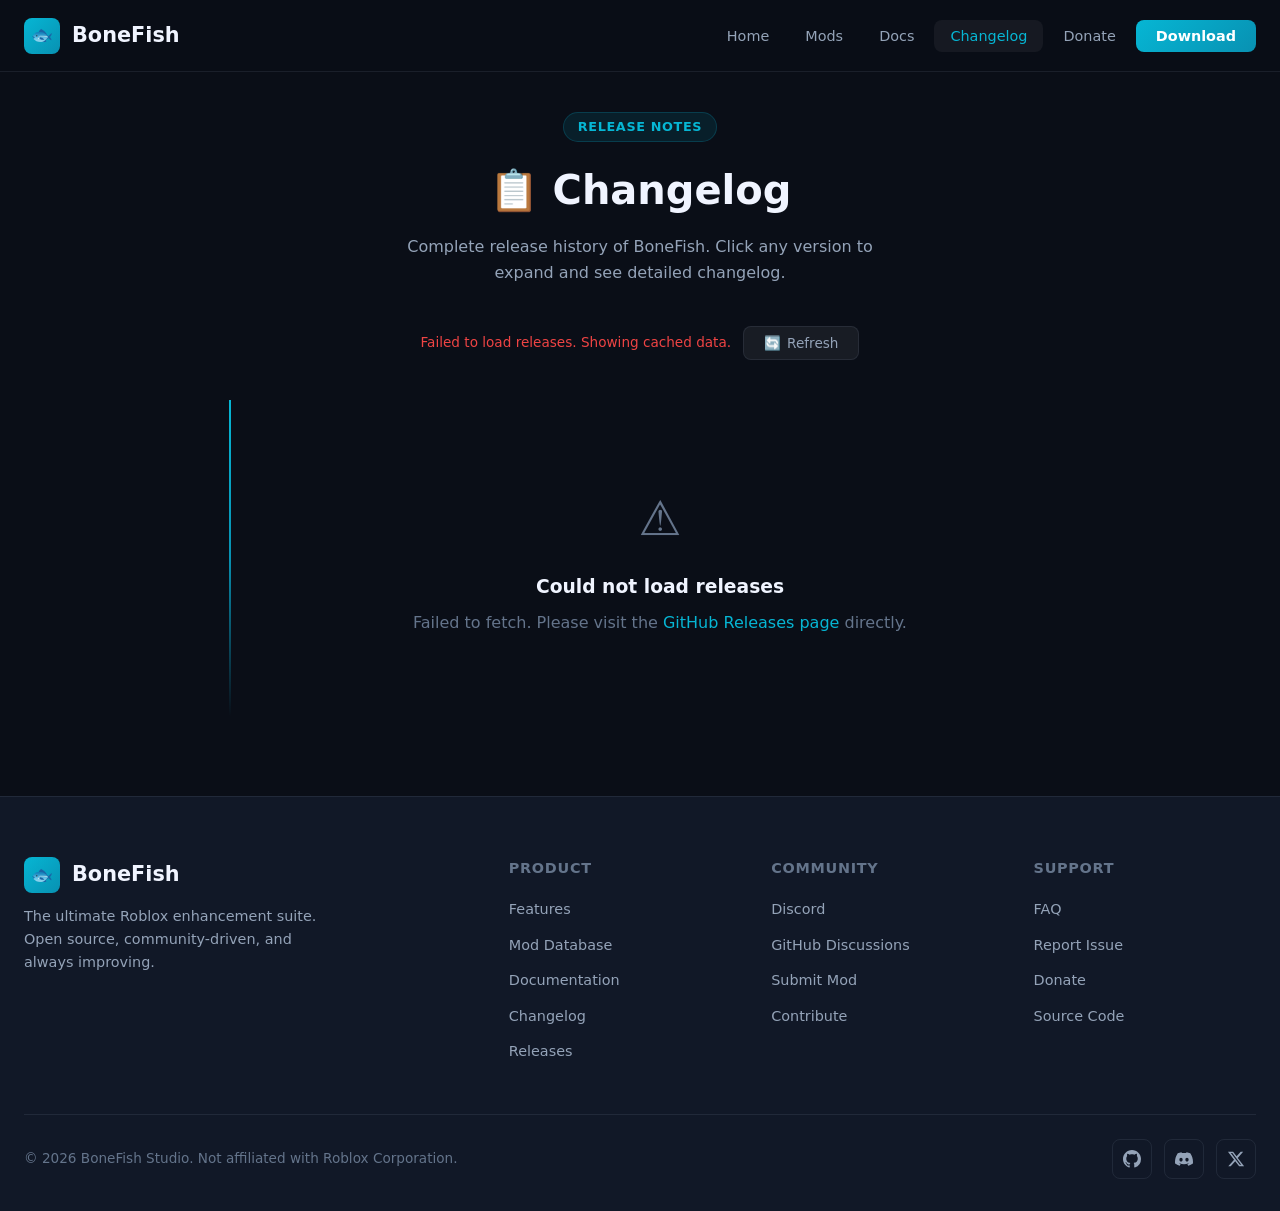
==== changelog.html @ ec47fae4 "Add changelog.html with live GitHub releases, update nav and sitemap" ====
<!DOCTYPE html>
<html lang="en">
<head>
  <meta charset="UTF-8">
  <meta name="viewport" content="width=device-width, initial-scale=1.0">

  <!-- Primary Meta Tags -->
  <title>Changelog — BoneFish Release Notes & Version History</title>
  <meta name="description" content="Full release history of BoneFish Roblox enhancement suite. View changelogs, download latest version, and see what's new in each update.">
  <link rel="canonical" href="https://bonefishstudioo.vercel.app/changelog.html">

  <!-- Open Graph / Facebook -->
  <meta property="og:type" content="website">
  <meta property="og:url" content="https://bonefishstudioo.vercel.app/changelog.html">
  <meta property="og:title" content="Changelog — BoneFish Release Notes & Version History">
  <meta property="og:description" content="Full release history of BoneFish Roblox enhancement suite. View changelogs, download latest version, and see what's new in each update.">
  <meta property="og:image" content="https://bonefishstudioo.vercel.app/assets/og-image.png">

  <!-- Twitter -->
  <meta name="twitter:card" content="summary_large_image">
  <meta name="twitter:title" content="Changelog — BoneFish Release Notes & Version History">
  <meta name="twitter:description" content="Full release history of BoneFish Roblox enhancement suite. View changelogs, download latest version, and see what's new in each update.">
  <meta name="twitter:image" content="https://bonefishstudioo.vercel.app/assets/og-image.png">

  <!-- JSON-LD Structured Data -->
  <script type="application/ld+json">
  {
    "@context": "https://schema.org",
    "@type": "WebPage",
    "name": "BoneFish Changelog & Release Notes",
    "description": "Full release history of BoneFish Roblox enhancement suite.",
    "url": "https://bonefishstudioo.vercel.app/changelog.html",
    "isPartOf": {
      "@type": "SoftwareApplication",
      "name": "BoneFish"
    }
  }
  </script>

  <link rel="stylesheet" href="css/style.css">
  <link rel="icon" href="data:image/svg+xml,<svg xmlns='http://www.w3.org/2000/svg' viewBox='0 0 32 32'><text y='26' font-size='26'>🐟</text></svg>">
  <style>
    /* Changelog page specific styles */
    .changelog-page {
      max-width: 900px;
      margin: 0 auto;
      padding: calc(var(--nav-height) + 40px) 24px 80px;
    }

    .changelog-page .page-header {
      padding: 0 0 40px;
      text-align: center;
    }

    .changelog-page .page-header h1 {
      font-size: 2.5rem;
      font-weight: 700;
      margin-bottom: 12px;
    }

    .changelog-page .page-header p {
      color: var(--text-secondary);
      max-width: 500px;
      margin: 0 auto;
    }

    /* GitHub fetch bar */
    .changelog-toolbar {
      display: flex;
      justify-content: center;
      align-items: center;
      gap: 12px;
      margin-bottom: 40px;
      flex-wrap: wrap;
    }

    .changelog-status {
      font-size: 0.85rem;
      color: var(--text-muted);
    }

    .changelog-status.loading {
      color: var(--accent);
    }

    .changelog-status.error {
      color: var(--danger);
    }

    .btn-refresh {
      padding: 8px 20px;
      background: rgba(255,255,255,0.06);
      border: 1px solid var(--border);
      border-radius: var(--radius-sm);
      color: var(--text-secondary);
      font-size: 0.85rem;
      cursor: pointer;
      transition: all 0.2s;
      display: inline-flex;
      align-items: center;
      gap: 6px;
    }

    .btn-refresh:hover {
      border-color: var(--accent);
      color: var(--text-primary);
      background: rgba(6, 182, 212, 0.06);
    }

    .btn-refresh:disabled {
      opacity: 0.5;
      cursor: not-allowed;
    }

    .btn-refresh.spinning .refresh-icon {
      animation: spin 1s linear infinite;
    }

    @keyframes spin { to { transform: rotate(360deg); } }

    /* Timeline */
    .timeline {
      position: relative;
      padding-left: 40px;
    }

    .timeline::before {
      content: '';
      position: absolute;
      left: 15px;
      top: 0;
      bottom: 0;
      width: 2px;
      background: linear-gradient(to bottom, var(--accent), var(--accent-dark), transparent);
    }

    .timeline-item {
      position: relative;
      margin-bottom: 32px;
      opacity: 0;
      transform: translateY(20px);
      animation: fadeInUp 0.5s ease forwards;
    }

    .timeline-item:nth-child(1) { animation-delay: 0.05s; }
    .timeline-item:nth-child(2) { animation-delay: 0.1s; }
    .timeline-item:nth-child(3) { animation-delay: 0.15s; }
    .timeline-item:nth-child(4) { animation-delay: 0.2s; }
    .timeline-item:nth-child(5) { animation-delay: 0.25s; }
    .timeline-item:nth-child(6) { animation-delay: 0.3s; }
    .timeline-item:nth-child(7) { animation-delay: 0.35s; }
    .timeline-item:nth-child(8) { animation-delay: 0.4s; }
    .timeline-item:nth-child(9) { animation-delay: 0.45s; }
    .timeline-item:nth-child(10) { animation-delay: 0.5s; }

    @keyframes fadeInUp {
      to { opacity: 1; transform: translateY(0); }
    }

    .timeline-dot {
      position: absolute;
      left: -33px;
      top: 24px;
      width: 16px;
      height: 16px;
      background: var(--bg-card);
      border: 3px solid var(--accent);
      border-radius: 50%;
      z-index: 1;
    }

    .timeline-dot.prerelease {
      border-color: var(--warning);
    }

    .timeline-card {
      background: var(--bg-card);
      border: 1px solid var(--border);
      border-radius: var(--radius);
      overflow: hidden;
      transition: border-color 0.3s;
    }

    .timeline-card:hover {
      border-color: rgba(6, 182, 212, 0.3);
    }

    .timeline-card-header {
      padding: 20px 24px 16px;
      display: flex;
      justify-content: space-between;
      align-items: flex-start;
      gap: 16px;
      cursor: pointer;
      user-select: none;
    }

    .timeline-card-header:active {
      opacity: 0.8;
    }

    .timeline-version {
      display: flex;
      align-items: center;
      gap: 10px;
    }

    .timeline-version h3 {
      font-size: 1.15rem;
      font-weight: 700;
    }

    .timeline-version .version-tag {
      font-size: 0.75rem;
      padding: 2px 10px;
      border-radius: 100px;
      font-weight: 600;
    }

    .version-tag.latest {
      background: rgba(6, 182, 212, 0.12);
      color: var(--accent);
      border: 1px solid rgba(6, 182, 212, 0.25);
    }

    .version-tag.prerelease {
      background: rgba(245, 158, 11, 0.12);
      color: var(--warning);
      border: 1px solid rgba(245, 158, 11, 0.25);
    }

    .timeline-meta {
      text-align: right;
      flex-shrink: 0;
    }

    .timeline-date {
      font-size: 0.85rem;
      color: var(--text-muted);
    }

    .timeline-chevron {
      color: var(--text-muted);
      font-size: 0.85rem;
      transition: transform 0.3s;
      margin-top: 2px;
    }

    .timeline-card.open .timeline-chevron {
      transform: rotate(180deg);
    }

    .timeline-card-body {
      max-height: 0;
      overflow: hidden;
      transition: max-height 0.4s ease, padding 0.3s ease;
    }

    .timeline-card.open .timeline-card-body {
      max-height: 5000px;
    }

    .timeline-card-body-inner {
      padding: 0 24px 20px;
      border-top: 1px solid var(--border);
    }

    .timeline-card-body-inner .release-body {
      padding-top: 16px;
      font-size: 0.9rem;
      color: var(--text-secondary);
      line-height: 1.7;
    }

    .timeline-card-body-inner .release-body h2,
    .timeline-card-body-inner .release-body h3 {
      color: var(--text-primary);
      margin: 20px 0 10px;
    }

    .timeline-card-body-inner .release-body h2 {
      font-size: 1.1rem;
      font-weight: 700;
    }

    .timeline-card-body-inner .release-body h3 {
      font-size: 1rem;
      font-weight: 600;
    }

    .timeline-card-body-inner .release-body ul,
    .timeline-card-body-inner .release-body ol {
      padding-left: 20px;
      margin-bottom: 12px;
    }

    .timeline-card-body-inner .release-body li {
      margin-bottom: 4px;
    }

    .timeline-card-body-inner .release-body code {
      font-family: var(--font-mono);
      background: rgba(255,255,255,0.06);
      padding: 1px 6px;
      border-radius: 4px;
      font-size: 0.85em;
      color: var(--accent-light);
    }

    .timeline-card-body-inner .release-body pre {
      background: var(--bg-secondary);
      border: 1px solid var(--border);
      border-radius: var(--radius-sm);
      padding: 16px;
      overflow-x: auto;
      margin: 12px 0;
      font-size: 0.8rem;
    }

    .timeline-card-body-inner .release-body pre code {
      background: none;
      padding: 0;
      color: var(--text-primary);
    }

    .timeline-card-body-inner .release-body table {
      width: 100%;
      border-collapse: collapse;
      margin: 12px 0;
      font-size: 0.85rem;
    }

    .timeline-card-body-inner .release-body table th,
    .timeline-card-body-inner .release-body table td {
      padding: 8px 12px;
      border: 1px solid var(--border);
      text-align: left;
    }

    .timeline-card-body-inner .release-body table th {
      background: var(--bg-secondary);
      color: var(--text-primary);
      font-weight: 600;
    }

    .timeline-card-body-inner .release-body table td {
      color: var(--text-secondary);
    }

    .timeline-card-body-inner .release-body a {
      color: var(--accent);
    }

    .timeline-card-body-inner .release-body strong {
      color: var(--text-primary);
    }

    .timeline-card-body-inner .release-body hr {
      border: none;
      border-top: 1px solid var(--border);
      margin: 20px 0;
    }

    .timeline-card-body-inner .release-body blockquote {
      border-left: 3px solid var(--accent);
      padding: 8px 16px;
      margin: 12px 0;
      background: rgba(6, 182, 212, 0.04);
      border-radius: 0 var(--radius-sm) var(--radius-sm) 0;
    }

    .release-download-btn {
      display: inline-flex;
      align-items: center;
      gap: 6px;
      padding: 8px 18px;
      background: linear-gradient(135deg, var(--accent), var(--accent-dark));
      color: #fff;
      border-radius: var(--radius-sm);
      font-size: 0.85rem;
      font-weight: 600;
      text-decoration: none;
      transition: all 0.2s;
      margin-top: 12px;
    }

    .release-download-btn:hover {
      transform: translateY(-1px);
      box-shadow: var(--shadow-glow);
    }

    .release-empty-state {
      text-align: center;
      padding: 80px 24px;
      color: var(--text-muted);
    }

    .release-empty-state .empty-icon {
      font-size: 3rem;
      margin-bottom: 16px;
    }

    .release-empty-state h3 {
      margin-bottom: 8px;
      color: var(--text-primary);
    }

    /* Loading skeleton */
    .skeleton {
      background: linear-gradient(90deg, var(--bg-card) 25%, var(--bg-card-hover) 50%, var(--bg-card) 75%);
      background-size: 200% 100%;
      animation: shimmer 1.5s infinite;
      border-radius: var(--radius-sm);
    }

    @keyframes shimmer {
      0% { background-position: 200% 0; }
      100% { background-position: -200% 0; }
    }

    .skeleton-card {
      height: 80px;
      margin-bottom: 20px;
      border-radius: var(--radius);
    }

    /* Responsive */
    @media (max-width: 768px) {
      .changelog-page {
        padding: calc(var(--nav-height) + 20px) 16px 60px;
      }

      .timeline {
        padding-left: 32px;
      }

      .timeline::before {
        left: 11px;
      }

      .timeline-dot {
        left: -27px;
        width: 14px;
        height: 14px;
      }

      .timeline-card-header {
        padding: 16px;
        flex-wrap: wrap;
      }

      .timeline-version h3 {
        font-size: 1rem;
      }

      .timeline-card-body-inner {
        padding: 0 16px 16px;
      }

      .changelog-page .page-header h1 {
        font-size: 1.8rem;
      }
    }
  </style>
</head>
<body>
  <!-- Navigation -->
  <nav class="nav" id="nav">
    <div class="nav-inner">
      <a href="index.html" class="nav-logo">
        <div class="nav-logo-img">🐟</div>
        BoneFish
      </a>
      <ul class="nav-links">
        <li><a href="index.html">Home</a></li>
        <li><a href="mods.html">Mods</a></li>
        <li><a href="docs.html">Docs</a></li>
        <li><a href="changelog.html" class="active">Changelog</a></li>
        <li><a href="donate.html">Donate</a></li>
        <li><a href="https://github.com/BoneFishStudio/BoneFish/releases" class="nav-cta" target="_blank" rel="noopener">Download</a></li>
      </ul>
      <button class="nav-mobile-btn" id="mobileMenuBtn" aria-label="Menu">
        <svg width="24" height="24" viewBox="0 0 24 24" fill="none" stroke="currentColor" stroke-width="2">
          <path d="M3 12h18M3 6h18M3 18h18"/>
        </svg>
      </button>
    </div>
  </nav>

  <div class="mobile-nav" id="mobileNav">
    <a href="index.html">🏠 Home</a>
    <a href="mods.html">📦 Mods</a>
    <a href="docs.html">📖 Docs</a>
    <a href="changelog.html" class="active">📋 Changelog</a>
    <a href="donate.html">❤️ Donate</a>
    <a href="https://github.com/BoneFishStudio/BoneFish/releases" target="_blank" rel="noopener">⬇️ Download</a>
  </div>

  <!-- Page Content -->
  <div class="changelog-page">
    <div class="page-header">
      <div class="section-tag">Release Notes</div>
      <h1>📋 Changelog</h1>
      <p>Complete release history of BoneFish. Click any version to expand and see detailed changelog.</p>
    </div>

    <div class="changelog-toolbar">
      <span class="changelog-status" id="changelogStatus">Loaded from GitHub</span>
      <button class="btn-refresh" id="refreshBtn" onclick="fetchReleases(true)">
        <span class="refresh-icon">🔄</span> Refresh
      </button>
    </div>

    <div class="timeline" id="timeline">
      <div class="release-empty-state" id="loadingState">
        <div class="skeleton skeleton-card"></div>
        <div class="skeleton skeleton-card"></div>
        <div class="skeleton skeleton-card"></div>
      </div>
    </div>
  </div>

  <!-- Footer -->
  <footer class="footer">
    <div class="footer-inner">
      <div class="footer-grid">
        <div class="footer-brand">
          <a href="index.html" class="nav-logo">
            <div class="nav-logo-img">🐟</div>
            BoneFish
          </a>
          <p>The ultimate Roblox enhancement suite. Open source, community-driven, and always improving.</p>
        </div>
        <div class="footer-col">
          <h4>Product</h4>
          <ul>
            <li><a href="index.html#features">Features</a></li>
            <li><a href="mods.html">Mod Database</a></li>
            <li><a href="docs.html">Documentation</a></li>
            <li><a href="changelog.html">Changelog</a></li>
            <li><a href="https://github.com/BoneFishStudio/BoneFish/releases">Releases</a></li>
          </ul>
        </div>
        <div class="footer-col">
          <h4>Community</h4>
          <ul>
            <li><a href="https://discord.gg/bonefish" target="_blank" rel="noopener">Discord</a></li>
            <li><a href="https://github.com/BoneFishStudio/BoneFish/discussions" target="_blank" rel="noopener">GitHub Discussions</a></li>
            <li><a href="mods.html">Submit Mod</a></li>
            <li><a href="https://github.com/BoneFishStudio/BoneFish/blob/main/CONTRIBUTING.md" target="_blank" rel="noopener">Contribute</a></li>
          </ul>
        </div>
        <div class="footer-col">
          <h4>Support</h4>
          <ul>
            <li><a href="docs.html">FAQ</a></li>
            <li><a href="https://github.com/BoneFishStudio/BoneFish/issues" target="_blank" rel="noopener">Report Issue</a></li>
            <li><a href="donate.html">Donate</a></li>
            <li><a href="https://github.com/BoneFishStudio/BoneFish" target="_blank" rel="noopener">Source Code</a></li>
          </ul>
        </div>
      </div>
      <div class="footer-bottom">
        <span>&copy; 2026 BoneFish Studio. Not affiliated with Roblox Corporation.</span>
        <div class="footer-socials">
          <a href="https://github.com/BoneFishStudio" target="_blank" rel="noopener" title="GitHub">
            <svg width="18" height="18" viewBox="0 0 24 24" fill="currentColor"><path d="M12 0C5.37 0 0 5.37 0 12c0 5.31 3.435 9.795 8.205 11.385.6.105.825-.255.825-.57 0-.285-.015-1.23-.015-2.235-3.015.555-3.795-.735-4.035-1.41-.135-.345-.72-1.41-1.23-1.695-.42-.225-1.02-.78-.015-.795.945-.015 1.62.87 1.845 1.23 1.08 1.815 2.805 1.305 3.495.99.105-.78.42-1.305.765-1.605-2.67-.3-5.46-1.335-5.46-5.925 0-1.305.465-2.385 1.23-3.225-.12-.3-.54-1.53.12-3.18 0 0 1.005-.315 3.3 1.23.96-.27 1.98-.405 3-.405s2.04.135 3 .405c2.295-1.56 3.3-1.23 3.3-1.23.66 1.65.24 2.88.12 3.18.765.84 1.23 1.905 1.23 3.225 0 4.605-2.805 5.625-5.475 5.925.435.375.81 1.095.81 2.22 0 1.605-.015 2.895-.015 3.3 0 .315.225.69.825.57A12.02 12.02 0 0024 12c0-6.63-5.37-12-12-12z"/></svg>
          </a>
          <a href="https://discord.gg/bonefish" target="_blank" rel="noopener" title="Discord">
            <svg width="18" height="18" viewBox="0 0 24 24" fill="currentColor"><path d="M20.317 4.37a19.791 19.791 0 00-4.885-1.515.074.074 0 00-.079.037c-.21.375-.444.864-.608 1.25a18.27 18.27 0 00-5.487 0 12.64 12.64 0 00-.617-1.25.077.077 0 00-.079-.037A19.736 19.736 0 003.677 4.37a.07.07 0 00-.032.027C.533 9.046-.32 13.58.099 18.057a.082.082 0 00.031.057 19.9 19.9 0 005.993 3.03.078.078 0 00.084-.028 14.09 14.09 0 001.226-1.994.076.076 0 00-.041-.106 13.107 13.107 0 01-1.872-.892.077.077 0 01-.008-.128 10.2 10.2 0 00.372-.292.074.074 0 01.077-.01c3.928 1.793 8.18 1.793 12.062 0a.074.074 0 01.078.01c.12.098.246.198.373.292a.077.077 0 01-.006.127 12.299 12.299 0 01-1.873.892.077.077 0 00-.041.107c.36.698.772 1.362 1.225 1.993a.076.076 0 00.084.028 19.839 19.839 0 006.002-3.03.077.077 0 00.032-.054c.5-5.177-.838-9.674-3.549-13.66a.061.061 0 00-.031-.03zM8.02 15.33c-1.183 0-2.157-1.085-2.157-2.419 0-1.333.956-2.419 2.157-2.419 1.21 0 2.176 1.096 2.157 2.42 0 1.333-.956 2.418-2.157 2.418zm7.975 0c-1.183 0-2.157-1.085-2.157-2.419 0-1.333.955-2.419 2.157-2.419 1.21 0 2.176 1.096 2.157 2.42 0 1.333-.946 2.418-2.157 2.418z"/></svg>
          </a>
          <a href="https://twitter.com/BoneFishStudio" target="_blank" rel="noopener" title="Twitter">
            <svg width="18" height="18" viewBox="0 0 24 24" fill="currentColor"><path d="M18.244 2.25h3.308l-7.227 8.26 8.502 11.24H16.17l-5.214-6.817L4.99 21.75H1.68l7.73-8.835L1.254 2.25H8.08l4.713 6.231zm-1.161 17.52h1.833L7.084 4.126H5.117z"/></svg>
          </a>
        </div>
      </div>
    </div>
  </footer>

  <script src="js/main.js"></script>
  <script>
    // Changelog: fetch releases from GitHub API
    (function() {
      'use strict';

      const timeline = document.getElementById('timeline');
      const statusEl = document.getElementById('changelogStatus');
      const refreshBtn = document.getElementById('refreshBtn');

      // Simple markdown-to-HTML converter for release bodies
      function mdToHtml(md) {
        if (!md) return '';
        let html = md;

        // Code blocks (```)
        html = html.replace(/```(\w*)\n([\s\S]*?)```/g, function(m, lang, code) {
          return '<pre><code>' + code.replace(/</g, '&lt;').replace(/>/g, '&gt;') + '</code></pre>';
        });

        // Inline code
        html = html.replace(/`([^`]+)`/g, '<code>$1</code>');

        // Headers (## then ###)
        html = html.replace(/^### (.+)$/gm, '<h3>$1</h3>');
        html = html.replace(/^## (.+)$/gm, '<h2>$1</h2>');

        // Bold and italic
        html = html.replace(/\*\*(.+?)\*\*/g, '<strong>$1</strong>');
        html = html.replace(/\*(.+?)\*/g, '<em>$1</em>');

        // Tables
        html = html.replace(/^\|(.+)\|$/gm, function(m, row) {
          const cells = row.split('|').map(c => c.trim()).filter(c => c);
          if (cells.every(c => /^[-]+$/.test(c))) return '<tr class="table-divider">';
          return '<tr><td>' + cells.join('</td><td>') + '</td></tr>';
        });
        html = html.replace(/<tr class="table-divider">/g, '</table><table>');

        // Horizontal rules
        html = html.replace(/^---$/gm, '<hr>');

        // Blockquotes
        html = html.replace(/^> (.+)$/gm, '<blockquote>$1</blockquote>');

        // Unordered lists
        html = html.replace(/^[-*] (.+)$/gm, '<li>$1</li>');
        html = html.replace(/(<li>.*<\/li>\n?)+/g, '<ul>$&</ul>');

        // Ordered lists
        html = html.replace(/^\d+\. (.+)$/gm, '<li>$1</li>');

        // Links
        html = html.replace(/\[([^\]]+)\]\(([^)]+)\)/g, '<a href="$2" target="_blank" rel="noopener">$1</a>');

        // Line breaks
        html = html.replace(/\n\n/g, '</p><p>');
        html = html.replace(/\n/g, '<br>');

        // Wrap in paragraph if not already wrapped
        if (!html.startsWith('<')) {
          html = '<p>' + html + '</p>';
        }

        // Clean up empty paragraphs and nested paragraphs
        html = html.replace(/<p><\/p>/g, '');
        html = html.replace(/<p>(<[^>]+>)+<\/p>/g, '$1');

        return html;
      }

      function formatDate(dateStr) {
        const d = new Date(dateStr);
        return d.toLocaleDateString('en-US', { year: 'numeric', month: 'short', day: 'numeric' });
      }

      function renderReleases(releases) {
        timeline.innerHTML = '';
        if (!releases || releases.length === 0) {
          timeline.innerHTML = `
            <div class="release-empty-state">
              <div class="empty-icon">📭</div>
              <h3>No releases found</h3>
              <p>Could not load release data from GitHub. Try refreshing or visit the <a href="https://github.com/BoneFishStudio/BoneFish/releases" target="_blank" rel="noopener">Releases page directly</a>.</p>
            </div>
          `;
          return;
        }

        const latestTag = releases[0].tag_name;

        releases.forEach(function(release, index) {
          const isLatest = index === 0;
          const isPrerelease = release.prerelease;
          const tag = release.tag_name;
          const name = release.name || tag;
          const date = formatDate(release.published_at);
          const body = release.body || 'No release notes available.';
          const downloadUrl = 'https://github.com/BoneFishStudio/BoneFish/releases/download/' + tag + '/BoneFish.exe';
          const htmlUrl = release.html_url;

          const item = document.createElement('div');
          item.className = 'timeline-item';
          item.innerHTML = `
            <div class="timeline-dot ${isPrerelease ? 'prerelease' : ''}"></div>
            <div class="timeline-card" data-index="${index}">
              <div class="timeline-card-header" onclick="this.closest('.timeline-card').classList.toggle('open')">
                <div class="timeline-version">
                  <h3>${name}</h3>
                  ${isLatest ? '<span class="version-tag latest">Latest</span>' : ''}
                  ${isPrerelease ? '<span class="version-tag prerelease">Pre-release</span>' : ''}
                </div>
                <div class="timeline-meta">
                  <div class="timeline-date">${date}</div>
                  <div class="timeline-chevron">▾</div>
                </div>
              </div>
              <div class="timeline-card-body">
                <div class="timeline-card-body-inner">
                  <div class="release-body">${mdToHtml(body)}</div>
                  <a href="${downloadUrl}" class="release-download-btn" onclick="event.stopPropagation()">
                    ⬇️ Download ${tag}
                  </a>
                  <a href="${htmlUrl}" target="_blank" rel="noopener" style="display:inline-flex;align-items:center;gap:6px;margin-left:12px;font-size:0.85rem;color:var(--text-muted);text-decoration:none;vertical-align:middle;" onclick="event.stopPropagation()">
                    📂 View on GitHub
                  </a>
                </div>
              </div>
            </div>
          `;
          timeline.appendChild(item);
        });
      }

      function setStatus(text, type) {
        statusEl.textContent = text;
        statusEl.className = 'changelog-status' + (type ? ' ' + type : '');
      }

      function fetchReleases(manual) {
        if (refreshBtn) refreshBtn.disabled = true;
        setStatus('Loading releases...', 'loading');

        fetch('https://api.github.com/repos/BoneFishStudio/BoneFish/releases?per_page=20')
          .then(function(res) {
            if (!res.ok) throw new Error('HTTP ' + res.status);
            return res.json();
          })
          .then(function(data) {
            if (!Array.isArray(data)) throw new Error('Invalid response');
            renderReleases(data);
            const count = data.length;
            setStatus('Loaded ' + count + ' release' + (count !== 1 ? 's' : '') + ' from GitHub' + (manual ? ' (refreshed)' : ''));
            if (refreshBtn) refreshBtn.disabled = false;
          })
          .catch(function(err) {
            console.error('Failed to fetch releases:', err);
            setStatus('Failed to load releases. ' + (manual ? 'Try again later.' : 'Showing cached data.'), 'error');
            // Show fallback/error state
            timeline.innerHTML = `
              <div class="release-empty-state">
                <div class="empty-icon">⚠️</div>
                <h3>Could not load releases</h3>
                <p>${err.message}. Please visit the <a href="https://github.com/BoneFishStudio/BoneFish/releases" target="_blank" rel="noopener">GitHub Releases page</a> directly.</p>
              </div>
            `;
            if (refreshBtn) refreshBtn.disabled = false;
          });
      }

      // Auto-fetch on page load
      fetchReleases(false);
    })();
  </script>
</body>
</html>
---- css/style.css ----
/* ============================================================
   BONEFISH — Complete Website Stylesheet
   ============================================================ */

/* --- CSS Variables --- */
:root {
  --bg-primary: #0a0e17;
  --bg-secondary: #111827;
  --bg-card: #1a2035;
  --bg-card-hover: #1f2840;
  --bg-glass: rgba(26, 32, 53, 0.85);
  --bg-nav: rgba(10, 14, 23, 0.95);
  
  --text-primary: #f0f4ff;
  --text-secondary: #94a3b8;
  --text-muted: #64748b;
  
  --accent: #06b6d4;
  --accent-light: #22d3ee;
  --accent-dark: #0891b2;
  --accent-glow: rgba(6, 182, 212, 0.3);
  
  --danger: #ef4444;
  --danger-glow: rgba(239, 68, 68, 0.3);
  --success: #22c55e;
  --warning: #f59e0b;
  
  --border: rgba(148, 163, 184, 0.12);
  --border-light: rgba(148, 163, 184, 0.08);
  
  --radius: 12px;
  --radius-sm: 8px;
  --radius-lg: 16px;
  --radius-xl: 24px;
  
  --shadow: 0 4px 24px rgba(0, 0, 0, 0.3);
  --shadow-lg: 0 8px 48px rgba(0, 0, 0, 0.5);
  --shadow-glow: 0 0 40px var(--accent-glow);
  
  --font: 'Segoe UI', system-ui, -apple-system, sans-serif;
  --font-mono: 'JetBrains Mono', 'Cascadia Code', 'Fira Code', monospace;
  
  --nav-height: 72px;
  --max-width: 1280px;
}

/* --- Reset & Base --- */
*, *::before, *::after { box-sizing: border-box; margin: 0; padding: 0; }

html {
  scroll-behavior: smooth;
  font-size: 16px;
}

body {
  font-family: var(--font);
  background: var(--bg-primary);
  color: var(--text-primary);
  line-height: 1.6;
  overflow-x: hidden;
  -webkit-font-smoothing: antialiased;
}

a { color: var(--accent); text-decoration: none; transition: color 0.2s; }
a:hover { color: var(--accent-light); }

img { max-width: 100%; height: auto; }
button { cursor: pointer; font-family: inherit; }

::selection { background: var(--accent); color: #fff; }

/* Scrollbar */
::-webkit-scrollbar { width: 8px; }
::-webkit-scrollbar-track { background: var(--bg-primary); }
::-webkit-scrollbar-thumb { background: var(--border); border-radius: 4px; }
::-webkit-scrollbar-thumb:hover { background: var(--text-muted); }

/* --- Navigation --- */
.nav {
  position: fixed;
  top: 0; left: 0; right: 0;
  z-index: 1000;
  background: var(--bg-nav);
  backdrop-filter: blur(20px);
  -webkit-backdrop-filter: blur(20px);
  border-bottom: 1px solid var(--border);
  height: var(--nav-height);
  transition: transform 0.3s ease;
}

.nav.hidden { transform: translateY(-100%); }

.nav-inner {
  max-width: var(--max-width);
  margin: 0 auto;
  padding: 0 24px;
  height: 100%;
  display: flex;
  align-items: center;
  justify-content: space-between;
}

.nav-logo {
  display: flex;
  align-items: center;
  gap: 12px;
  font-size: 1.3rem;
  font-weight: 700;
  color: var(--text-primary);
}

.nav-logo-img {
  width: 36px;
  height: 36px;
  background: linear-gradient(135deg, var(--accent), var(--accent-dark));
  border-radius: var(--radius-sm);
  display: flex;
  align-items: center;
  justify-content: center;
  font-size: 1.1rem;
}

.nav-links {
  display: flex;
  align-items: center;
  gap: 4px;
  list-style: none;
}

.nav-links a {
  color: var(--text-secondary);
  padding: 8px 16px;
  border-radius: var(--radius-sm);
  font-size: 0.9rem;
  font-weight: 500;
  transition: all 0.2s;
}

.nav-links a:hover,
.nav-links a.active {
  color: var(--text-primary);
  background: rgba(255,255,255,0.05);
}

.nav-links a.active { color: var(--accent); }

.nav-cta {
  background: linear-gradient(135deg, var(--accent), var(--accent-dark)) !important;
  color: #fff !important;
  padding: 8px 20px !important;
  border-radius: var(--radius-sm) !important;
  font-weight: 600 !important;
}

.nav-cta:hover {
  transform: translateY(-1px);
  box-shadow: var(--shadow-glow);
}

.nav-mobile-btn {
  display: none;
  background: none;
  border: none;
  color: var(--text-primary);
  font-size: 1.5rem;
  padding: 8px;
}

/* --- Mobile Nav --- */
.mobile-nav {
  display: none;
  position: fixed;
  top: var(--nav-height);
  left: 0; right: 0;
  background: var(--bg-glass);
  backdrop-filter: blur(20px);
  border-bottom: 1px solid var(--border);
  z-index: 999;
  padding: 16px 24px;
  transform: translateY(-120%);
  transition: transform 0.3s ease;
}

.mobile-nav.open { transform: translateY(0); }

.mobile-nav a {
  display: block;
  padding: 12px 16px;
  color: var(--text-secondary);
  border-radius: var(--radius-sm);
  font-weight: 500;
}

.mobile-nav a:hover,
.mobile-nav a.active { background: rgba(255,255,255,0.05); color: var(--text-primary); }

/* --- Buttons --- */
.btn {
  display: inline-flex;
  align-items: center;
  gap: 8px;
  padding: 12px 28px;
  border-radius: var(--radius-sm);
  font-weight: 600;
  font-size: 0.95rem;
  border: none;
  transition: all 0.25s ease;
  text-decoration: none;
}

.btn:hover { transform: translateY(-2px); }
.btn:active { transform: translateY(0); }

.btn-primary {
  background: linear-gradient(135deg, var(--accent), var(--accent-dark));
  color: #fff;
  box-shadow: 0 4px 20px var(--accent-glow);
}
.btn-primary:hover { box-shadow: 0 6px 30px var(--accent-glow); }

.btn-secondary {
  background: rgba(255,255,255,0.06);
  color: var(--text-primary);
  border: 1px solid var(--border);
}
.btn-secondary:hover { background: rgba(255,255,255,0.1); border-color: var(--accent); }

.btn-danger {
  background: linear-gradient(135deg, #dc2626, #b91c1c);
  color: #fff;
}
.btn-danger:hover { box-shadow: 0 4px 20px var(--danger-glow); }

.btn-ghost {
  background: transparent;
  color: var(--text-secondary);
}
.btn-ghost:hover { background: rgba(255,255,255,0.05); color: var(--text-primary); }

.btn-lg { padding: 16px 36px; font-size: 1.05rem; }
.btn-sm { padding: 8px 16px; font-size: 0.85rem; }
.btn-icon { width: 44px; height: 44px; padding: 0; justify-content: center; }

/* --- Hero Section --- */
.hero {
  min-height: 100vh;
  display: flex;
  align-items: center;
  justify-content: center;
  position: relative;
  overflow: hidden;
  padding: 120px 24px 80px;
}

.hero-bg {
  position: absolute;
  inset: 0;
  z-index: 0;
}

.hero-bg-gradient {
  position: absolute;
  top: -50%;
  left: -50%;
  width: 200%;
  height: 200%;
  background: radial-gradient(ellipse at 30% 50%, rgba(6, 182, 212, 0.08) 0%, transparent 60%),
              radial-gradient(ellipse at 70% 50%, rgba(34, 211, 238, 0.05) 0%, transparent 60%);
  animation: gradientShift 20s ease infinite;
}

@keyframes gradientShift {
  0%, 100% { transform: translate(0, 0) rotate(0deg); }
  33% { transform: translate(2%, -1%) rotate(1deg); }
  66% { transform: translate(-1%, 1%) rotate(-1deg); }
}

.hero-particles {
  position: absolute;
  inset: 0;
  overflow: hidden;
}

.particle {
  position: absolute;
  width: 3px;
  height: 3px;
  background: var(--accent);
  border-radius: 50%;
  opacity: 0;
  animation: particleFloat 8s infinite;
}

@keyframes particleFloat {
  0% { opacity: 0; transform: translateY(0) scale(0); }
  10% { opacity: 0.6; }
  90% { opacity: 0.2; }
  100% { opacity: 0; transform: translateY(-100vh) scale(1); }
}

.hero-grid {
  position: absolute;
  inset: 0;
  background-image: linear-gradient(rgba(6, 182, 212, 0.03) 1px, transparent 1px),
                    linear-gradient(90deg, rgba(6, 182, 212, 0.03) 1px, transparent 1px);
  background-size: 60px 60px;
  mask-image: radial-gradient(ellipse at center, black 30%, transparent 70%);
  -webkit-mask-image: radial-gradient(ellipse at center, black 30%, transparent 70%);
}

.hero-content {
  position: relative;
  z-index: 1;
  max-width: 800px;
  text-align: center;
}

.hero-badge {
  display: inline-flex;
  align-items: center;
  gap: 6px;
  padding: 6px 16px;
  background: rgba(6, 182, 212, 0.1);
  border: 1px solid rgba(6, 182, 212, 0.2);
  border-radius: 100px;
  font-size: 0.85rem;
  color: var(--accent);
  margin-bottom: 24px;
  animation: fadeInUp 0.6s ease;
}

.hero-badge-dot {
  width: 6px;
  height: 6px;
  background: var(--accent);
  border-radius: 50%;
  animation: pulse 2s infinite;
}

@keyframes pulse {
  0%, 100% { opacity: 1; }
  50% { opacity: 0.3; }
}

.hero h1 {
  font-size: clamp(2.5rem, 6vw, 4.5rem);
  font-weight: 800;
  line-height: 1.1;
  margin-bottom: 20px;
  background: linear-gradient(135deg, #f0f4ff 0%, var(--accent-light) 100%);
  -webkit-background-clip: text;
  -webkit-text-fill-color: transparent;
  background-clip: text;
  animation: fadeInUp 0.6s ease 0.1s both;
}

.hero-subtitle {
  font-size: clamp(1.05rem, 2vw, 1.25rem);
  color: var(--text-secondary);
  max-width: 600px;
  margin: 0 auto 36px;
  animation: fadeInUp 0.6s ease 0.2s both;
}

.hero-actions {
  display: flex;
  gap: 12px;
  justify-content: center;
  flex-wrap: wrap;
  animation: fadeInUp 0.6s ease 0.3s both;
}

.hero-stats {
  display: flex;
  justify-content: center;
  gap: 48px;
  margin-top: 60px;
  animation: fadeInUp 0.6s ease 0.4s both;
}

.hero-stat { text-align: center; }

.hero-stat-value {
  font-size: 2rem;
  font-weight: 700;
  color: var(--accent);
}

.hero-stat-label {
  font-size: 0.85rem;
  color: var(--text-muted);
  margin-top: 4px;
}

.hero-scroll {
  position: absolute;
  bottom: 32px;
  left: 50%;
  transform: translateX(-50%);
  color: var(--text-muted);
  font-size: 0.8rem;
  display: flex;
  flex-direction: column;
  align-items: center;
  gap: 8px;
  animation: fadeInUp 0.6s ease 0.6s both;
}

.hero-scroll-arrow {
  width: 20px;
  height: 20px;
  border-right: 2px solid var(--text-muted);
  border-bottom: 2px solid var(--text-muted);
  transform: rotate(45deg);
  animation: scrollBounce 2s infinite;
}

@keyframes scrollBounce {
  0%, 100% { transform: rotate(45deg) translate(0, 0); }
  50% { transform: rotate(45deg) translate(4px, 4px); }
}

@keyframes fadeInUp {
  from { opacity: 0; transform: translateY(20px); }
  to { opacity: 1; transform: translateY(0); }
}

/* --- Section Common --- */
.section {
  padding: 100px 24px;
  max-width: var(--max-width);
  margin: 0 auto;
}

.section-header {
  text-align: center;
  margin-bottom: 60px;
}

.section-tag {
  display: inline-block;
  padding: 4px 14px;
  background: rgba(6, 182, 212, 0.1);
  border: 1px solid rgba(6, 182, 212, 0.2);
  border-radius: 100px;
  font-size: 0.8rem;
  color: var(--accent);
  text-transform: uppercase;
  letter-spacing: 0.05em;
  font-weight: 600;
  margin-bottom: 16px;
}

.section-title {
  font-size: clamp(1.8rem, 4vw, 2.8rem);
  font-weight: 700;
  margin-bottom: 16px;
}

.section-desc {
  color: var(--text-secondary);
  font-size: 1.1rem;
  max-width: 600px;
  margin: 0 auto;
}

/* --- Features Section --- */
.features-grid {
  display: grid;
  grid-template-columns: repeat(auto-fit, minmax(280px, 1fr));
  gap: 24px;
}

.feature-card {
  background: var(--bg-card);
  border: 1px solid var(--border);
  border-radius: var(--radius);
  padding: 32px;
  transition: all 0.3s ease;
  position: relative;
  overflow: hidden;
}

.feature-card::before {
  content: '';
  position: absolute;
  top: 0;
  left: 0;
  right: 0;
  height: 3px;
  background: linear-gradient(90deg, transparent, var(--accent), transparent);
  opacity: 0;
  transition: opacity 0.3s;
}

.feature-card:hover {
  transform: translateY(-4px);
  border-color: rgba(6, 182, 212, 0.3);
  box-shadow: 0 8px 32px rgba(0, 0, 0, 0.3);
}

.feature-card:hover::before { opacity: 1; }

.feature-icon {
  width: 48px;
  height: 48px;
  background: linear-gradient(135deg, rgba(6, 182, 212, 0.15), rgba(6, 182, 212, 0.05));
  border-radius: var(--radius-sm);
  display: flex;
  align-items: center;
  justify-content: center;
  font-size: 1.4rem;
  margin-bottom: 16px;
}

.feature-card h3 {
  font-size: 1.1rem;
  font-weight: 600;
  margin-bottom: 8px;
}

.feature-card p {
  color: var(--text-secondary);
  font-size: 0.9rem;
  line-height: 1.6;
}

/* --- Mods Showcase Section --- */
.mods-showcase-grid {
  display: grid;
  grid-template-columns: repeat(auto-fill, minmax(260px, 1fr));
  gap: 20px;
}

.mod-card {
  background: var(--bg-card);
  border: 1px solid var(--border);
  border-radius: var(--radius);
  overflow: hidden;
  transition: all 0.3s ease;
  cursor: pointer;
}

.mod-card:hover {
  transform: translateY(-4px);
  border-color: rgba(6, 182, 212, 0.3);
  box-shadow: 0 8px 32px rgba(0, 0, 0, 0.3);
}

.mod-card-preview {
  height: 140px;
  background: linear-gradient(135deg, var(--bg-secondary), var(--bg-card));
  display: flex;
  align-items: center;
  justify-content: center;
  font-size: 3rem;
  position: relative;
  overflow: hidden;
}

.mod-card-preview::after {
  content: '';
  position: absolute;
  inset: 0;
  background: linear-gradient(to bottom, transparent 50%, var(--bg-card));
}

.mod-card-body {
  padding: 20px;
}

.mod-card-category {
  display: inline-block;
  padding: 2px 10px;
  background: rgba(6, 182, 212, 0.1);
  border-radius: 100px;
  font-size: 0.75rem;
  color: var(--accent);
  font-weight: 600;
  text-transform: uppercase;
  margin-bottom: 8px;
}

.mod-card h4 {
  font-size: 1rem;
  font-weight: 600;
  margin-bottom: 6px;
}

.mod-card p {
  color: var(--text-secondary);
  font-size: 0.85rem;
  margin-bottom: 12px;
  display: -webkit-box;
  -webkit-line-clamp: 2;
  -webkit-box-orient: vertical;
  overflow: hidden;
}

.mod-card-footer {
  display: flex;
  align-items: center;
  justify-content: space-between;
  font-size: 0.8rem;
  color: var(--text-muted);
}

.mod-card-author {
  display: flex;
  align-items: center;
  gap: 6px;
}

.mod-card-author-avatar {
  width: 20px;
  height: 20px;
  border-radius: 50%;
  background: var(--accent-dark);
  display: flex;
  align-items: center;
  justify-content: center;
  font-size: 0.6rem;
  color: #fff;
}

.mod-card-downloads {
  display: flex;
  align-items: center;
  gap: 4px;
}

/* --- Download Section --- */
.download-section {
  background: linear-gradient(135deg, var(--bg-secondary), var(--bg-card));
  position: relative;
  overflow: hidden;
}

.download-section::before {
  content: '';
  position: absolute;
  inset: 0;
  background: radial-gradient(ellipse at 50% 0%, rgba(6, 182, 212, 0.06) 0%, transparent 60%);
}

.download-content {
  position: relative;
  z-index: 1;
  text-align: center;
  max-width: 600px;
  margin: 0 auto;
}

.download-version {
  display: inline-block;
  padding: 4px 14px;
  background: rgba(6, 182, 212, 0.1);
  border: 1px solid rgba(6, 182, 212, 0.2);
  border-radius: 100px;
  font-size: 0.8rem;
  color: var(--accent);
  margin-bottom: 16px;
}

.download-buttons {
  display: flex;
  gap: 12px;
  justify-content: center;
  flex-wrap: wrap;
  margin-top: 32px;
}

.download-info {
  margin-top: 24px;
  font-size: 0.85rem;
  color: var(--text-muted);
}

.download-info a { color: var(--accent); }

/* --- Donate Section --- */
.donate-section {
  background: linear-gradient(135deg, #0f1729, #1a1040);
  position: relative;
  overflow: hidden;
}

.donate-section::before {
  content: '';
  position: absolute;
  inset: 0;
  background: radial-gradient(ellipse at 50% 0%, rgba(236, 72, 153, 0.06) 0%, transparent 60%);
}

.donate-content {
  position: relative;
  z-index: 1;
  text-align: center;
  max-width: 600px;
  margin: 0 auto;
}

.donate-icon {
  font-size: 4rem;
  margin-bottom: 16px;
  animation: heartBeat 2s ease infinite;
}

@keyframes heartBeat {
  0%, 100% { transform: scale(1); }
  15% { transform: scale(1.15); }
  30% { transform: scale(1); }
  45% { transform: scale(1.1); }
  60% { transform: scale(1); }
}

.donate-content h2 {
  font-size: 2rem;
  font-weight: 700;
  margin-bottom: 12px;
}

.donate-content p {
  color: var(--text-secondary);
  margin-bottom: 32px;
  font-size: 1.05rem;
}

.donate-btn {
  background: linear-gradient(135deg, #ec4899, #be185d);
  color: #fff;
  padding: 16px 40px;
  font-size: 1.1rem;
  border: none;
  border-radius: var(--radius-sm);
  font-weight: 700;
  display: inline-flex;
  align-items: center;
  gap: 10px;
  transition: all 0.3s ease;
  text-decoration: none;
  box-shadow: 0 4px 24px rgba(236, 72, 153, 0.3);
}

.donate-btn:hover {
  transform: translateY(-3px);
  box-shadow: 0 8px 40px rgba(236, 72, 153, 0.4);
}

.donate-methods {
  display: flex;
  gap: 12px;
  justify-content: center;
  flex-wrap: wrap;
  margin-top: 24px;
}

.donate-method {
  padding: 12px 24px;
  background: rgba(255,255,255,0.04);
  border: 1px solid var(--border);
  border-radius: var(--radius-sm);
  color: var(--text-secondary);
  font-size: 0.9rem;
  transition: all 0.2s;
  text-decoration: none;
}

.donate-method:hover {
  background: rgba(255,255,255,0.08);
  border-color: var(--accent);
  color: var(--text-primary);
}

/* --- Footer --- */
.footer {
  background: var(--bg-secondary);
  border-top: 1px solid var(--border);
  padding: 60px 24px 32px;
}

.footer-inner {
  max-width: var(--max-width);
  margin: 0 auto;
}

.footer-grid {
  display: grid;
  grid-template-columns: 2fr 1fr 1fr 1fr;
  gap: 40px;
  margin-bottom: 40px;
}

.footer-brand p {
  color: var(--text-secondary);
  font-size: 0.9rem;
  margin-top: 12px;
  max-width: 320px;
}

.footer-col h4 {
  font-size: 0.9rem;
  font-weight: 600;
  margin-bottom: 16px;
  text-transform: uppercase;
  letter-spacing: 0.05em;
  color: var(--text-muted);
}

.footer-col ul {
  list-style: none;
}

.footer-col li { margin-bottom: 10px; }

.footer-col a {
  color: var(--text-secondary);
  font-size: 0.9rem;
}

.footer-col a:hover { color: var(--accent); }

.footer-bottom {
  border-top: 1px solid var(--border);
  padding-top: 24px;
  display: flex;
  justify-content: space-between;
  align-items: center;
  flex-wrap: wrap;
  gap: 12px;
  font-size: 0.85rem;
  color: var(--text-muted);
}

.footer-socials {
  display: flex;
  gap: 12px;
}

.footer-socials a {
  width: 40px;
  height: 40px;
  display: flex;
  align-items: center;
  justify-content: center;
  border: 1px solid var(--border);
  border-radius: var(--radius-sm);
  color: var(--text-secondary);
  transition: all 0.2s;
}

.footer-socials a:hover {
  border-color: var(--accent);
  color: var(--accent);
  transform: translateY(-2px);
}

/* ============================================================
   MODS PAGE
   ============================================================ */

.page-header {
  padding: calc(var(--nav-height) + 60px) 24px 40px;
  text-align: center;
}

.page-header h1 { font-size: 2.5rem; font-weight: 700; margin-bottom: 12px; }
.page-header p { color: var(--text-secondary); max-width: 500px; margin: 0 auto; }

.search-bar {
  max-width: 700px;
  margin: 0 auto 40px;
  padding: 0 24px;
  position: relative;
}

.search-bar input {
  width: 100%;
  padding: 16px 20px 16px 52px;
  background: var(--bg-card);
  border: 1px solid var(--border);
  border-radius: var(--radius);
  color: var(--text-primary);
  font-size: 1rem;
  transition: all 0.2s;
  outline: none;
}

.search-bar input:focus {
  border-color: var(--accent);
  box-shadow: 0 0 0 3px var(--accent-glow);
}

.search-bar input::placeholder { color: var(--text-muted); }

.search-bar-icon {
  position: absolute;
  left: 44px;
  top: 50%;
  transform: translateY(-50%);
  color: var(--text-muted);
  font-size: 1.1rem;
}

.filter-bar {
  padding: 0 24px;
  max-width: var(--max-width);
  margin: 0 auto 32px;
  display: flex;
  gap: 8px;
  flex-wrap: wrap;
  justify-content: center;
}

.filter-btn {
  padding: 8px 18px;
  background: transparent;
  border: 1px solid var(--border);
  border-radius: 100px;
  color: var(--text-secondary);
  font-size: 0.85rem;
  font-weight: 500;
  transition: all 0.2s;
}

.filter-btn:hover {
  border-color: var(--accent);
  color: var(--text-primary);
}

.filter-btn.active {
  background: var(--accent);
  border-color: var(--accent);
  color: #fff;
}

.mods-container {
  max-width: var(--max-width);
  margin: 0 auto;
  padding: 0 24px 80px;
  display: grid;
  grid-template-columns: repeat(auto-fill, minmax(300px, 1fr));
  gap: 20px;
}

.mod-count {
  max-width: var(--max-width);
  margin: 0 auto;
  padding: 0 24px 16px;
  color: var(--text-muted);
  font-size: 0.9rem;
}

/* --- Mod Detail Modal --- */
.modal-overlay {
  display: none;
  position: fixed;
  inset: 0;
  background: rgba(0, 0, 0, 0.7);
  backdrop-filter: blur(4px);
  z-index: 2000;
  align-items: center;
  justify-content: center;
  padding: 24px;
}

.modal-overlay.open { display: flex; }

.modal {
  background: var(--bg-card);
  border: 1px solid var(--border);
  border-radius: var(--radius-lg);
  max-width: 600px;
  width: 100%;
  max-height: 80vh;
  overflow-y: auto;
  animation: modalIn 0.3s ease;
}

@keyframes modalIn {
  from { opacity: 0; transform: scale(0.95) translateY(10px); }
  to { opacity: 1; transform: scale(1) translateY(0); }
}

.modal-header {
  padding: 24px 24px 0;
  display: flex;
  justify-content: space-between;
  align-items: flex-start;
}

.modal-header h2 { font-size: 1.4rem; font-weight: 700; }

.modal-close {
  background: none;
  border: none;
  color: var(--text-muted);
  font-size: 1.5rem;
  transition: color 0.2s;
}

.modal-close:hover { color: var(--text-primary); }

.modal-body { padding: 16px 24px 24px; }

.modal-category {
  display: inline-block;
  padding: 3px 12px;
  background: rgba(6, 182, 212, 0.1);
  border-radius: 100px;
  font-size: 0.8rem;
  color: var(--accent);
  font-weight: 600;
  margin-bottom: 16px;
}

.modal-body p { color: var(--text-secondary); line-height: 1.7; }

.modal-meta {
  display: grid;
  grid-template-columns: 1fr 1fr;
  gap: 12px;
  margin: 20px 0;
  padding: 16px;
  background: rgba(255,255,255,0.03);
  border-radius: var(--radius-sm);
}

.modal-meta-item { font-size: 0.85rem; }
.modal-meta-item strong { color: var(--text-primary); display: block; margin-bottom: 2px; }
.modal-meta-item span { color: var(--text-muted); }

.modal-footer {
  padding: 0 24px 24px;
  display: flex;
  gap: 12px;
}

/* ============================================================
   DOCS PAGE
   ============================================================ */

.docs-layout {
  display: grid;
  grid-template-columns: 260px 1fr;
  gap: 40px;
  max-width: var(--max-width);
  margin: 0 auto;
  padding: calc(var(--nav-height) + 40px) 24px 80px;
}

.docs-sidebar {
  position: sticky;
  top: calc(var(--nav-height) + 32px);
  height: fit-content;
  max-height: calc(100vh - var(--nav-height) - 60px);
  overflow-y: auto;
}

.docs-sidebar h3 {
  font-size: 0.85rem;
  text-transform: uppercase;
  letter-spacing: 0.05em;
  color: var(--text-muted);
  margin-bottom: 8px;
  padding: 0 12px;
}

.docs-nav {
  list-style: none;
}

.docs-nav a {
  display: block;
  padding: 8px 12px;
  border-radius: var(--radius-sm);
  color: var(--text-secondary);
  font-size: 0.9rem;
  transition: all 0.2s;
  border-left: 2px solid transparent;
}

.docs-nav a:hover {
  color: var(--text-primary);
  background: rgba(255,255,255,0.03);
}

.docs-nav a.active {
  color: var(--accent);
  border-left-color: var(--accent);
  background: rgba(6, 182, 212, 0.06);
}

.docs-content {
  min-width: 0;
}

.docs-content h1 {
  font-size: 2.2rem;
  font-weight: 700;
  margin-bottom: 8px;
}

.docs-content .last-updated {
  color: var(--text-muted);
  font-size: 0.85rem;
  margin-bottom: 40px;
}

.docs-content h2 {
  font-size: 1.5rem;
  font-weight: 600;
  margin: 40px 0 16px;
  padding-bottom: 8px;
  border-bottom: 1px solid var(--border);
}

.docs-content h3 {
  font-size: 1.15rem;
  font-weight: 600;
  margin: 28px 0 12px;
}

.docs-content p {
  color: var(--text-secondary);
  line-height: 1.8;
  margin-bottom: 16px;
}

.docs-content ul, .docs-content ol {
  color: var(--text-secondary);
  padding-left: 24px;
  margin-bottom: 16px;
  line-height: 1.8;
}

.docs-content li { margin-bottom: 6px; }

.docs-content code {
  font-family: var(--font-mono);
  background: rgba(255,255,255,0.06);
  padding: 2px 8px;
  border-radius: 4px;
  font-size: 0.85em;
  color: var(--accent-light);
}

.docs-content pre {
  background: var(--bg-secondary);
  border: 1px solid var(--border);
  border-radius: var(--radius-sm);
  padding: 20px;
  overflow-x: auto;
  margin-bottom: 20px;
}

.docs-content pre code {
  background: none;
  padding: 0;
  color: var(--text-primary);
  font-size: 0.85rem;
  line-height: 1.6;
}

.docs-tip {
  padding: 16px 20px;
  background: rgba(6, 182, 212, 0.06);
  border: 1px solid rgba(6, 182, 212, 0.15);
  border-left: 3px solid var(--accent);
  border-radius: var(--radius-sm);
  margin-bottom: 20px;
}

.docs-tip strong { color: var(--accent); }

.docs-warning {
  padding: 16px 20px;
  background: rgba(245, 158, 11, 0.06);
  border: 1px solid rgba(245, 158, 11, 0.15);
  border-left: 3px solid var(--warning);
  border-radius: var(--radius-sm);
  margin-bottom: 20px;
}

.docs-warning strong { color: var(--warning); }

.docs-danger {
  padding: 16px 20px;
  background: rgba(239, 68, 68, 0.06);
  border: 1px solid rgba(239, 68, 68, 0.15);
  border-left: 3px solid var(--danger);
  border-radius: var(--radius-sm);
  margin-bottom: 20px;
}

.docs-danger strong { color: var(--danger); }

/* ============================================================
   DONATE PAGE
   ============================================================ */

.donate-page {
  min-height: 100vh;
  display: flex;
  align-items: center;
  justify-content: center;
  padding: 120px 24px 60px;
  position: relative;
  overflow: hidden;
}

.donate-page-bg {
  position: absolute;
  inset: 0;
  background: radial-gradient(ellipse at 50% 0%, rgba(236, 72, 153, 0.08) 0%, transparent 60%),
              radial-gradient(ellipse at 50% 100%, rgba(6, 182, 212, 0.04) 0%, transparent 60%);
}

.donate-page-content {
  position: relative;
  z-index: 1;
  max-width: 600px;
  text-align: center;
}

.donate-page .donate-icon { font-size: 5rem; }

.donate-page h1 {
  font-size: clamp(2rem, 5vw, 3rem);
  font-weight: 800;
  margin-bottom: 16px;
  background: linear-gradient(135deg, #f0f4ff, #ec4899);
  -webkit-background-clip: text;
  -webkit-text-fill-color: transparent;
  background-clip: text;
}

.donate-page > p {
  color: var(--text-secondary);
  font-size: 1.05rem;
  margin-bottom: 12px;
  line-height: 1.7;
}

.donate-reasons {
  display: grid;
  grid-template-columns: 1fr 1fr;
  gap: 16px;
  margin: 32px 0;
  text-align: left;
}

.donate-reason {
  background: var(--bg-card);
  border: 1px solid var(--border);
  border-radius: var(--radius);
  padding: 20px;
}

.donate-reason h4 { font-size: 0.95rem; margin-bottom: 6px; }
.donate-reason p { font-size: 0.85rem; color: var(--text-secondary); }

.donate-page-footer {
  position: relative;
  z-index: 1;
  margin-top: 48px;
  font-size: 0.85rem;
  color: var(--text-muted);
}

/* ============================================================
   ANIMATIONS - Scroll Reveal
   ============================================================ */

.reveal {
  opacity: 0;
  transform: translateY(30px);
  transition: opacity 0.6s ease, transform 0.6s ease;
}

.reveal.visible {
  opacity: 1;
  transform: translateY(0);
}

.reveal-delay-1 { transition-delay: 0.1s; }
.reveal-delay-2 { transition-delay: 0.2s; }
.reveal-delay-3 { transition-delay: 0.3s; }

/* ============================================================
   RESPONSIVE
   ============================================================ */

@media (max-width: 1024px) {
  .footer-grid { grid-template-columns: 1fr 1fr; }
  .docs-layout { grid-template-columns: 1fr; }
  .docs-sidebar { display: none; }
}

@media (max-width: 768px) {
  .nav-links { display: none; }
  .nav-mobile-btn { display: block; }
  .mobile-nav { display: block; }
  
  .hero-stats { gap: 24px; flex-wrap: wrap; }
  .hero-stat-value { font-size: 1.6rem; }
  
  .footer-grid { grid-template-columns: 1fr; }
  .footer-bottom { flex-direction: column; text-align: center; }
  
  .mods-container { grid-template-columns: 1fr; }
  .features-grid { grid-template-columns: 1fr; }
  
  .donate-reasons { grid-template-columns: 1fr; }
  .modal-meta { grid-template-columns: 1fr; }
}

@media (max-width: 480px) {
  .hero h1 { font-size: 2rem; }
  .hero-actions { flex-direction: column; align-items: center; }
  .hero-actions .btn { width: 100%; justify-content: center; }
  .section { padding: 60px 16px; }
  .nav-inner { padding: 0 16px; }
}

/* --- Utility --- */
.text-center { text-align: center; }
.text-accent { color: var(--accent); }
.mt-2 { margin-top: 8px; }
.mt-4 { margin-top: 16px; }
.mt-6 { margin-top: 24px; }
.mt-8 { margin-top: 32px; }
.gap-2 { gap: 8px; }
.gap-3 { gap: 12px; }

/* Loading spinner */
.loading {
  display: flex;
  align-items: center;
  justify-content: center;
  padding: 60px;
  color: var(--text-muted);
}

.spinner {
  width: 32px;
  height: 32px;
  border: 3px solid var(--border);
  border-top-color: var(--accent);
  border-radius: 50%;
  animation: spin 0.8s linear infinite;
}

@keyframes spin { to { transform: rotate(360deg); } }
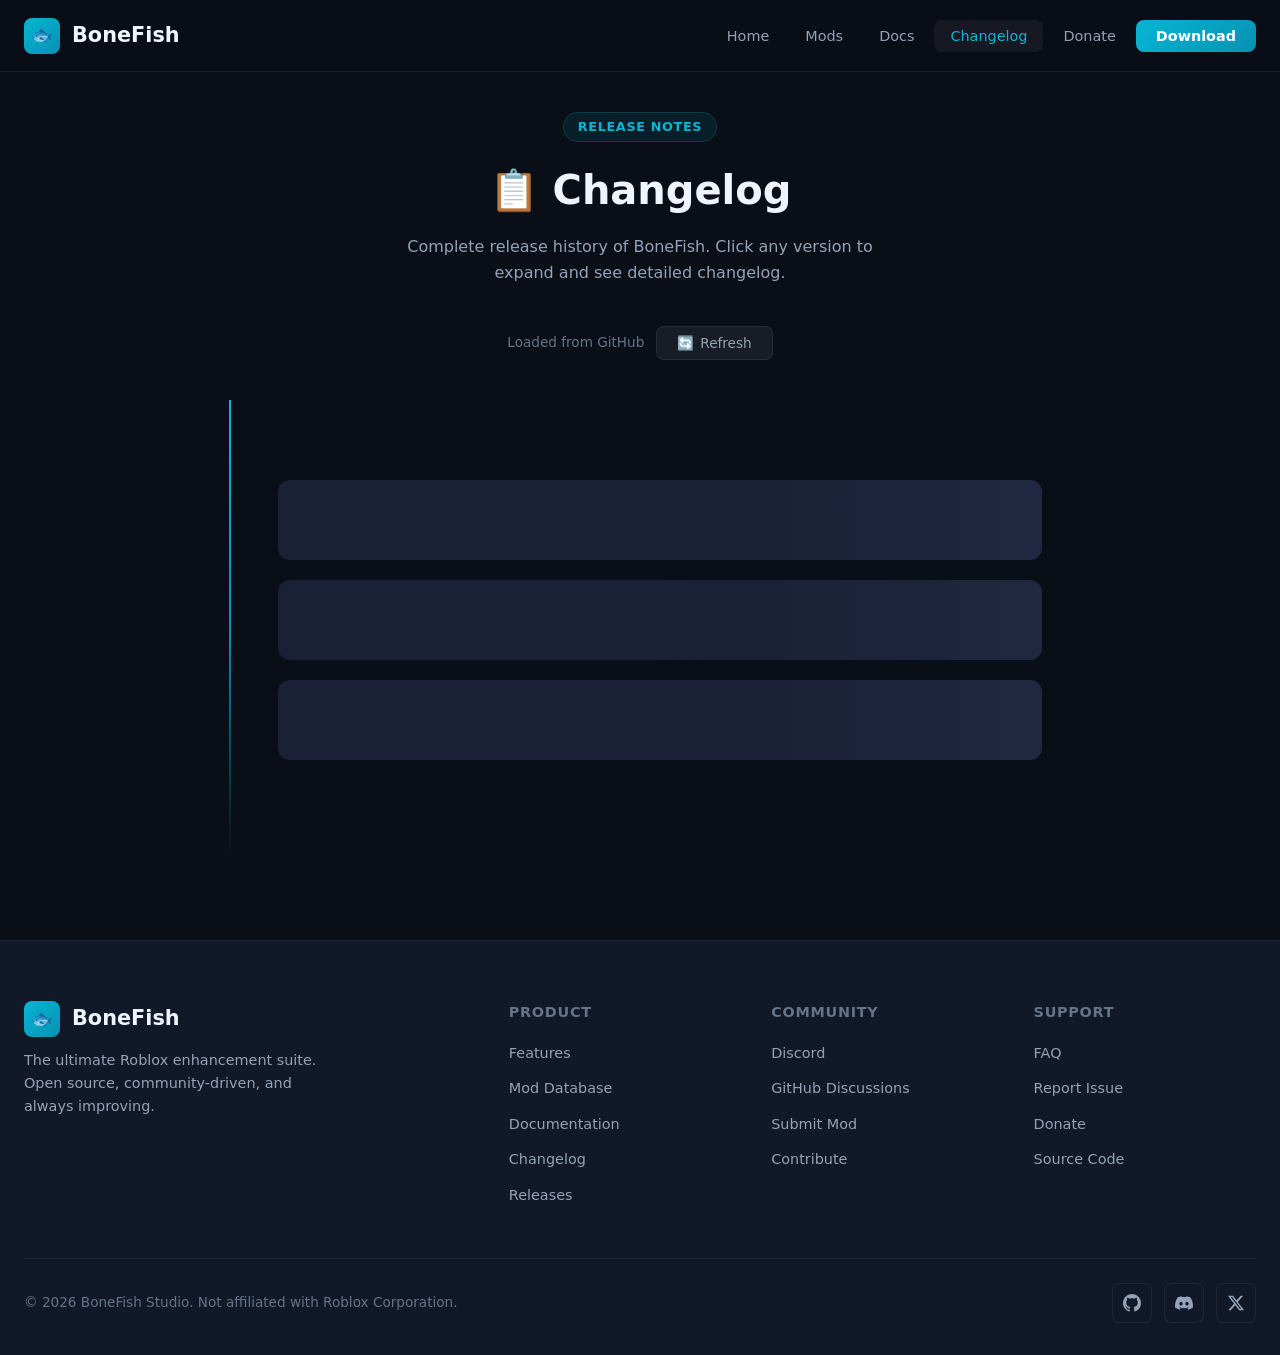
==== commit 042a381a: "Changelog: fix link to local page, add localStorage cache, remove unused releases.json" ====
--- a/changelog.html
+++ b/changelog.html
@@ -720,6 +720,26 @@
         if (refreshBtn) refreshBtn.disabled = true;
         setStatus('Loading releases...', 'loading');
 
+        // Try cache first
+        var cached = null;
+        try {
+          var cachedRaw = localStorage.getItem('bonefish_releases');
+          if (cachedRaw) {
+            var parsed = JSON.parse(cachedRaw);
+            // Cache valid for 30 minutes
+            if (Date.now() - parsed.ts < 30 * 60 * 1000 && !manual) {
+              cached = parsed.data;
+            }
+          }
+        } catch(e) { /* ignore cache errors */ }
+
+        if (cached) {
+          renderReleases(cached);
+          setStatus('Loaded ' + cached.length + ' releases (cached)');
+          if (refreshBtn) refreshBtn.disabled = false;
+          return;
+        }
+
         fetch('https://api.github.com/repos/BoneFishStudio/BoneFish/releases?per_page=20')
           .then(function(res) {
             if (!res.ok) throw new Error('HTTP ' + res.status);
@@ -728,21 +748,36 @@
           .then(function(data) {
             if (!Array.isArray(data)) throw new Error('Invalid response');
             renderReleases(data);
-            const count = data.length;
+            // Save to cache
+            try {
+              localStorage.setItem('bonefish_releases', JSON.stringify({ ts: Date.now(), data: data }));
+            } catch(e) { /* ignore storage errors */ }
+            var count = data.length;
             setStatus('Loaded ' + count + ' release' + (count !== 1 ? 's' : '') + ' from GitHub' + (manual ? ' (refreshed)' : ''));
             if (refreshBtn) refreshBtn.disabled = false;
           })
           .catch(function(err) {
             console.error('Failed to fetch releases:', err);
-            setStatus('Failed to load releases. ' + (manual ? 'Try again later.' : 'Showing cached data.'), 'error');
-            // Show fallback/error state
-            timeline.innerHTML = `
-              <div class="release-empty-state">
-                <div class="empty-icon">⚠️</div>
-                <h3>Could not load releases</h3>
-                <p>${err.message}. Please visit the <a href="https://github.com/BoneFishStudio/BoneFish/releases" target="_blank" rel="noopener">GitHub Releases page</a> directly.</p>
-              </div>
-            `;
+            // Try to show stale cache as fallback
+            var staleCache = null;
+            try {
+              var cachedRaw = localStorage.getItem('bonefish_releases');
+              if (cachedRaw) staleCache = JSON.parse(cachedRaw).data;
+            } catch(e) { /* ignore */ }
+
+            if (staleCache) {
+              renderReleases(staleCache);
+              setStatus('Showing cached data (could not refresh)', 'error');
+            } else {
+              setStatus('Failed to load releases', 'error');
+              timeline.innerHTML = '
+                <div class="release-empty-state">
+                  <div class="empty-icon">⚠️</div>
+                  <h3>Could not load releases</h3>
+                  <p>' + err.message.replace(/</g, '&lt;') + '. Please visit the <a href="https://github.com/BoneFishStudio/BoneFish/releases" target="_blank" rel="noopener">GitHub Releases page</a> directly.</p>
+                </div>
+              ';
+            }
             if (refreshBtn) refreshBtn.disabled = false;
           });
       }
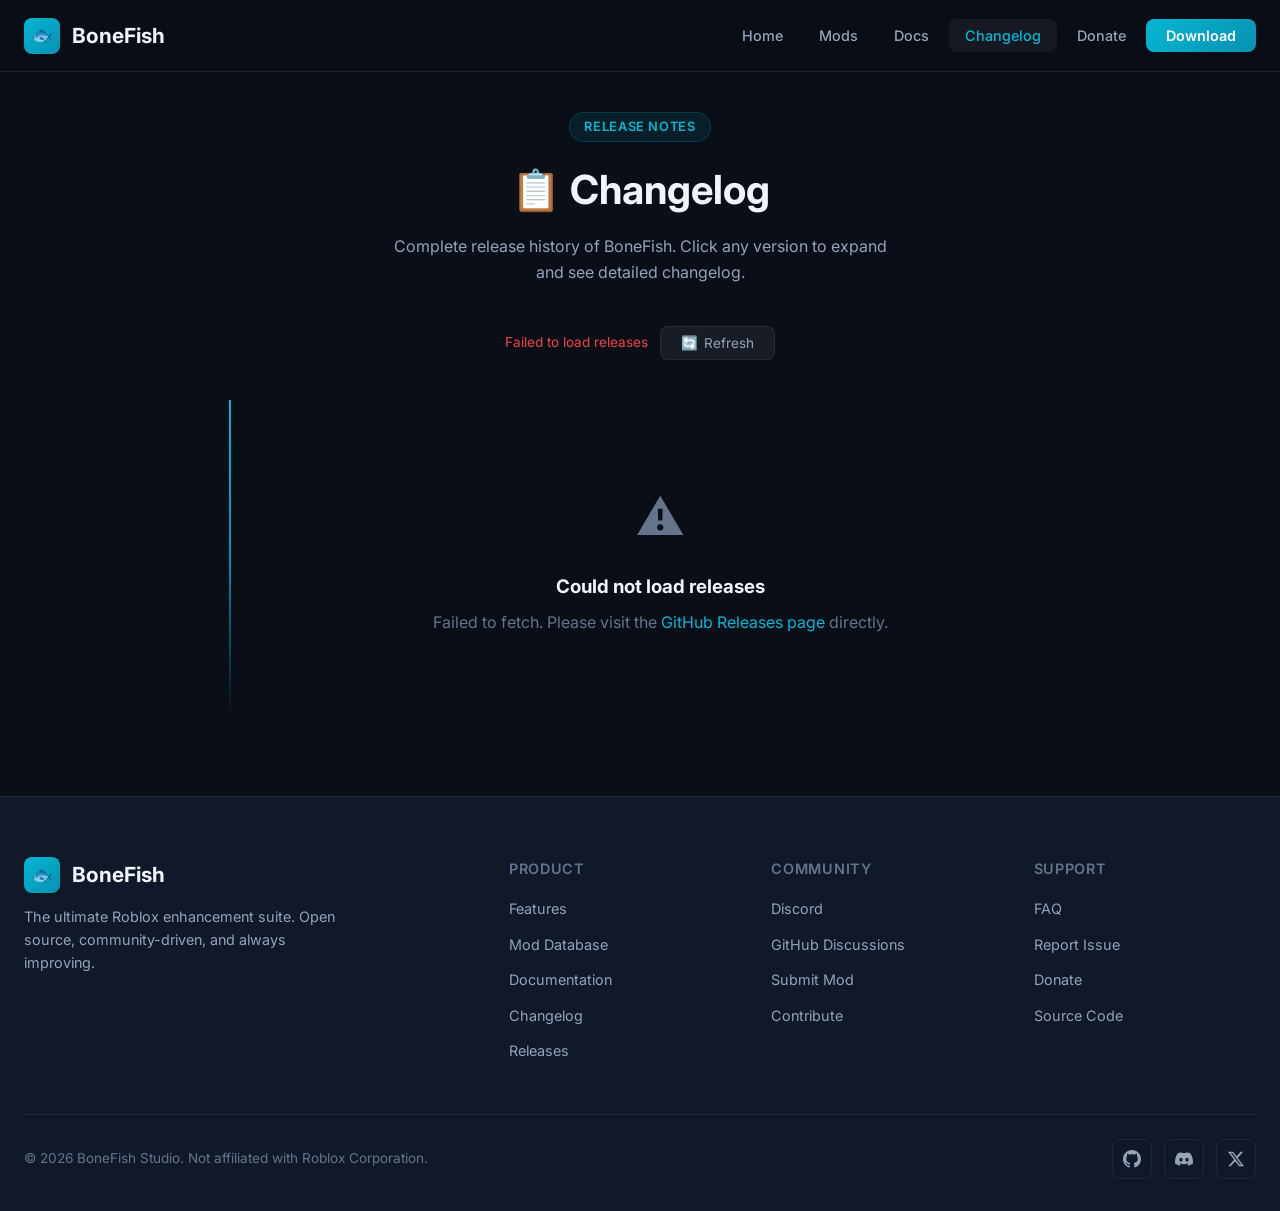
==== commit c1296e96: "Fix: remove version badge, add Inter font, real mods data, fix changelog JS" ====
--- a/changelog.html
+++ b/changelog.html
@@ -770,13 +770,8 @@
               setStatus('Showing cached data (could not refresh)', 'error');
             } else {
               setStatus('Failed to load releases', 'error');
-              timeline.innerHTML = '
-                <div class="release-empty-state">
-                  <div class="empty-icon">⚠️</div>
-                  <h3>Could not load releases</h3>
-                  <p>' + err.message.replace(/</g, '&lt;') + '. Please visit the <a href="https://github.com/BoneFishStudio/BoneFish/releases" target="_blank" rel="noopener">GitHub Releases page</a> directly.</p>
-                </div>
-              ';
+              var errMsg = err.message.replace(/</g, '&lt;');
+              timeline.innerHTML = '<div class="release-empty-state"><div class="empty-icon">⚠️</div><h3>Could not load releases</h3><p>' + errMsg + '. Please visit the <a href="https://github.com/BoneFishStudio/BoneFish/releases" target="_blank" rel="noopener">GitHub Releases page</a> directly.</p></div>';
             }
             if (refreshBtn) refreshBtn.disabled = false;
           });
--- a/css/style.css
+++ b/css/style.css
@@ -1,6 +1,9 @@
 /* ============================================================
    BONEFISH — Complete Website Stylesheet
    ============================================================ */
+
+/* Google Fonts - Inter */
+@import url('https://fonts.googleapis.com/css2?family=Inter:wght@300;400;500;600;700;800&display=swap');
 
 /* --- CSS Variables --- */
 :root {
@@ -37,7 +40,7 @@
   --shadow-lg: 0 8px 48px rgba(0, 0, 0, 0.5);
   --shadow-glow: 0 0 40px var(--accent-glow);
   
-  --font: 'Segoe UI', system-ui, -apple-system, sans-serif;
+  --font: 'Inter', 'Segoe UI', system-ui, -apple-system, sans-serif;
   --font-mono: 'JetBrains Mono', 'Cascadia Code', 'Fira Code', monospace;
   
   --nav-height: 72px;
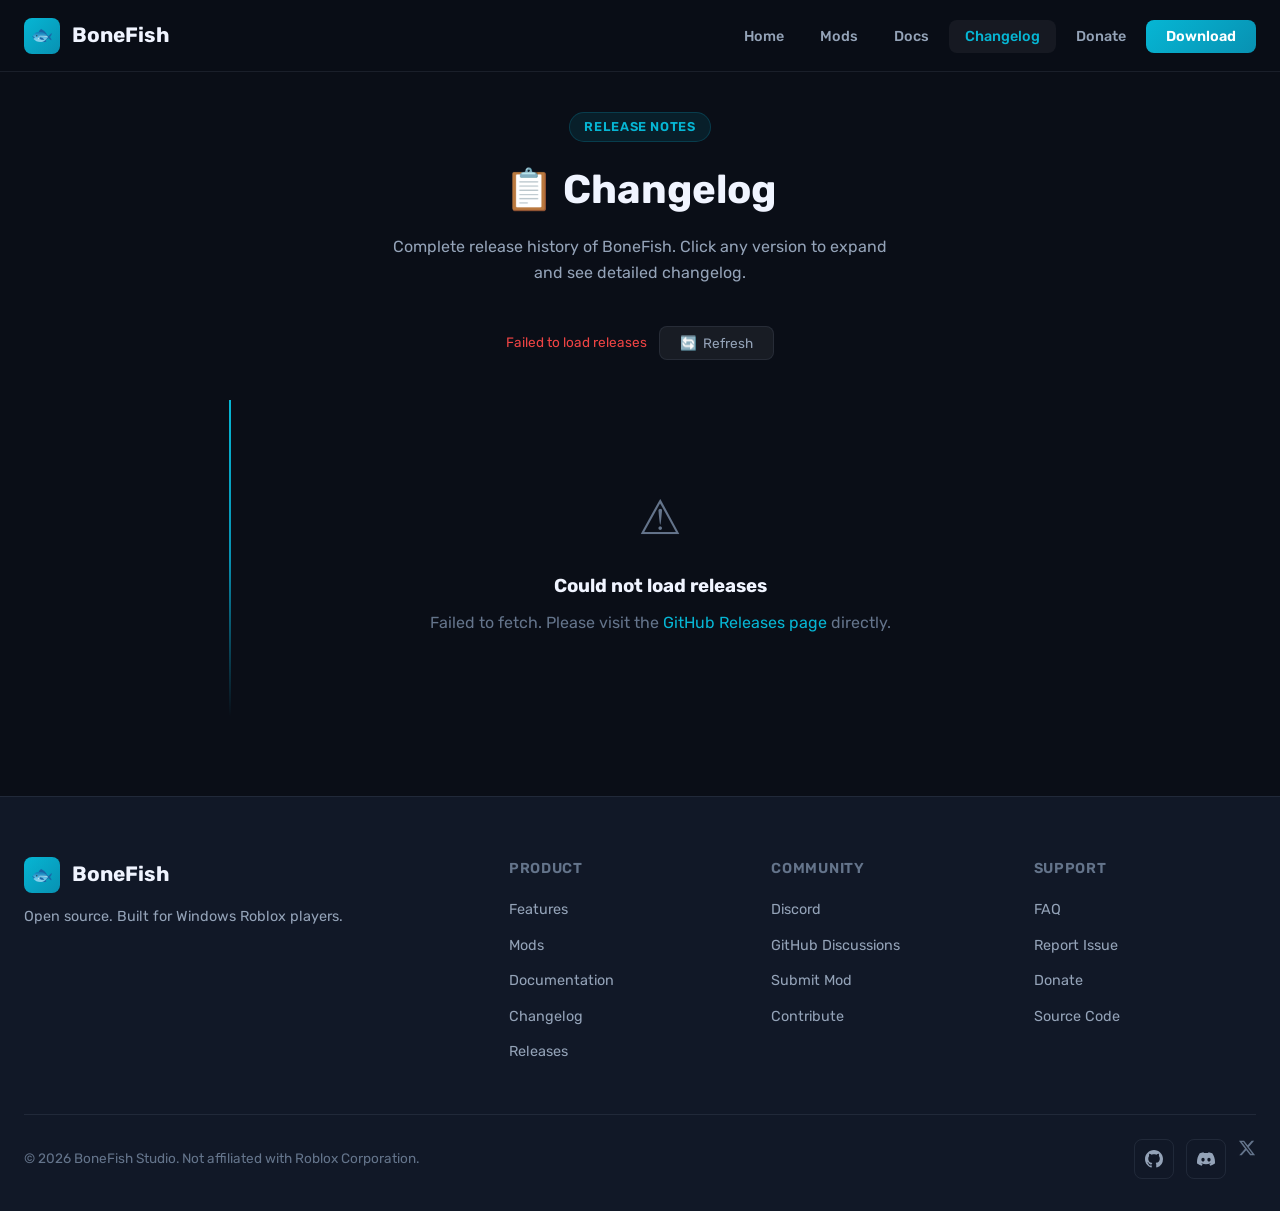
==== commit d09d94a3: "Remove fake claims and dead links; source-backed mods, Tako-only donate, self-hosted fonts - All pag" ====
--- a/changelog.html
+++ b/changelog.html
@@ -3,24 +3,26 @@
 <head>
   <meta charset="UTF-8">
   <meta name="viewport" content="width=device-width, initial-scale=1.0">
+  <meta name="google-adsense-account" content="ca-pub-3161683709161579">
 
   <!-- Primary Meta Tags -->
   <title>Changelog — BoneFish Release Notes & Version History</title>
-  <meta name="description" content="Full release history of BoneFish Roblox enhancement suite. View changelogs, download latest version, and see what's new in each update.">
-  <link rel="canonical" href="https://bonefishstudioo.vercel.app/changelog.html">
+  <meta name="description" content="Release history of BoneFish, the open-source Roblox bootstrapper for Windows. See what's new in each update.">
+  <meta name="keywords" content="BoneFish changelog, BoneFish release notes, update BoneFish, versi terbaru BoneFish, changelog Bloxstrap">
+  <link rel="canonical" href="https://bonefishstudio.vercel.app/changelog.html">
 
   <!-- Open Graph / Facebook -->
   <meta property="og:type" content="website">
-  <meta property="og:url" content="https://bonefishstudioo.vercel.app/changelog.html">
+  <meta property="og:url" content="https://bonefishstudio.vercel.app/changelog.html">
   <meta property="og:title" content="Changelog — BoneFish Release Notes & Version History">
-  <meta property="og:description" content="Full release history of BoneFish Roblox enhancement suite. View changelogs, download latest version, and see what's new in each update.">
-  <meta property="og:image" content="https://bonefishstudioo.vercel.app/assets/og-image.png">
+  <meta property="og:description" content="Release history of BoneFish, the open-source Roblox bootstrapper for Windows. See what's new in each update.">
+  <meta property="og:image" content="https://bonefishstudio.vercel.app/assets/og-image.png">
 
   <!-- Twitter -->
   <meta name="twitter:card" content="summary_large_image">
   <meta name="twitter:title" content="Changelog — BoneFish Release Notes & Version History">
-  <meta name="twitter:description" content="Full release history of BoneFish Roblox enhancement suite. View changelogs, download latest version, and see what's new in each update.">
-  <meta name="twitter:image" content="https://bonefishstudioo.vercel.app/assets/og-image.png">
+  <meta name="twitter:description" content="Release history of BoneFish, the open-source Roblox bootstrapper for Windows. See what's new in each update.">
+  <meta name="twitter:image" content="https://bonefishstudio.vercel.app/assets/og-image.png">
 
   <!-- JSON-LD Structured Data -->
   <script type="application/ld+json">
@@ -28,8 +30,8 @@
     "@context": "https://schema.org",
     "@type": "WebPage",
     "name": "BoneFish Changelog & Release Notes",
-    "description": "Full release history of BoneFish Roblox enhancement suite.",
-    "url": "https://bonefishstudioo.vercel.app/changelog.html",
+    "description": "Release history of BoneFish, the open-source Roblox bootstrapper for Windows.",
+    "url": "https://bonefishstudio.vercel.app/changelog.html",
     "isPartOf": {
       "@type": "SoftwareApplication",
       "name": "BoneFish"
@@ -529,13 +531,13 @@
             <div class="nav-logo-img">🐟</div>
             BoneFish
           </a>
-          <p>The ultimate Roblox enhancement suite. Open source, community-driven, and always improving.</p>
+          <p>Open source. Built for Windows Roblox players.</p>
         </div>
         <div class="footer-col">
           <h4>Product</h4>
           <ul>
             <li><a href="index.html#features">Features</a></li>
-            <li><a href="mods.html">Mod Database</a></li>
+            <li><a href="mods.html">Mods</a></li>
             <li><a href="docs.html">Documentation</a></li>
             <li><a href="changelog.html">Changelog</a></li>
             <li><a href="https://github.com/BoneFishStudio/BoneFish/releases">Releases</a></li>
@@ -544,7 +546,7 @@
         <div class="footer-col">
           <h4>Community</h4>
           <ul>
-            <li><a href="https://discord.gg/bonefish" target="_blank" rel="noopener">Discord</a></li>
+            <li><a href="https://discord.gg/SRs5zb9BJd" target="_blank" rel="noopener">Discord</a></li>
             <li><a href="https://github.com/BoneFishStudio/BoneFish/discussions" target="_blank" rel="noopener">GitHub Discussions</a></li>
             <li><a href="mods.html">Submit Mod</a></li>
             <li><a href="https://github.com/BoneFishStudio/BoneFish/blob/main/CONTRIBUTING.md" target="_blank" rel="noopener">Contribute</a></li>
@@ -566,10 +568,9 @@
           <a href="https://github.com/BoneFishStudio" target="_blank" rel="noopener" title="GitHub">
             <svg width="18" height="18" viewBox="0 0 24 24" fill="currentColor"><path d="M12 0C5.37 0 0 5.37 0 12c0 5.31 3.435 9.795 8.205 11.385.6.105.825-.255.825-.57 0-.285-.015-1.23-.015-2.235-3.015.555-3.795-.735-4.035-1.41-.135-.345-.72-1.41-1.23-1.695-.42-.225-1.02-.78-.015-.795.945-.015 1.62.87 1.845 1.23 1.08 1.815 2.805 1.305 3.495.99.105-.78.42-1.305.765-1.605-2.67-.3-5.46-1.335-5.46-5.925 0-1.305.465-2.385 1.23-3.225-.12-.3-.54-1.53.12-3.18 0 0 1.005-.315 3.3 1.23.96-.27 1.98-.405 3-.405s2.04.135 3 .405c2.295-1.56 3.3-1.23 3.3-1.23.66 1.65.24 2.88.12 3.18.765.84 1.23 1.905 1.23 3.225 0 4.605-2.805 5.625-5.475 5.925.435.375.81 1.095.81 2.22 0 1.605-.015 2.895-.015 3.3 0 .315.225.69.825.57A12.02 12.02 0 0024 12c0-6.63-5.37-12-12-12z"/></svg>
           </a>
-          <a href="https://discord.gg/bonefish" target="_blank" rel="noopener" title="Discord">
+          <a href="https://discord.gg/SRs5zb9BJd" target="_blank" rel="noopener" title="Discord">
             <svg width="18" height="18" viewBox="0 0 24 24" fill="currentColor"><path d="M20.317 4.37a19.791 19.791 0 00-4.885-1.515.074.074 0 00-.079.037c-.21.375-.444.864-.608 1.25a18.27 18.27 0 00-5.487 0 12.64 12.64 0 00-.617-1.25.077.077 0 00-.079-.037A19.736 19.736 0 003.677 4.37a.07.07 0 00-.032.027C.533 9.046-.32 13.58.099 18.057a.082.082 0 00.031.057 19.9 19.9 0 005.993 3.03.078.078 0 00.084-.028 14.09 14.09 0 001.226-1.994.076.076 0 00-.041-.106 13.107 13.107 0 01-1.872-.892.077.077 0 01-.008-.128 10.2 10.2 0 00.372-.292.074.074 0 01.077-.01c3.928 1.793 8.18 1.793 12.062 0a.074.074 0 01.078.01c.12.098.246.198.373.292a.077.077 0 01-.006.127 12.299 12.299 0 01-1.873.892.077.077 0 00-.041.107c.36.698.772 1.362 1.225 1.993a.076.076 0 00.084.028 19.839 19.839 0 006.002-3.03.077.077 0 00.032-.054c.5-5.177-.838-9.674-3.549-13.66a.061.061 0 00-.031-.03zM8.02 15.33c-1.183 0-2.157-1.085-2.157-2.419 0-1.333.956-2.419 2.157-2.419 1.21 0 2.176 1.096 2.157 2.42 0 1.333-.956 2.418-2.157 2.418zm7.975 0c-1.183 0-2.157-1.085-2.157-2.419 0-1.333.955-2.419 2.157-2.419 1.21 0 2.176 1.096 2.157 2.42 0 1.333-.946 2.418-2.157 2.418z"/></svg>
           </a>
-          <a href="https://twitter.com/BoneFishStudio" target="_blank" rel="noopener" title="Twitter">
             <svg width="18" height="18" viewBox="0 0 24 24" fill="currentColor"><path d="M18.244 2.25h3.308l-7.227 8.26 8.502 11.24H16.17l-5.214-6.817L4.99 21.75H1.68l7.73-8.835L1.254 2.25H8.08l4.713 6.231zm-1.161 17.52h1.833L7.084 4.126H5.117z"/></svg>
           </a>
         </div>
--- a/css/style.css
+++ b/css/style.css
@@ -2,8 +2,22 @@
    BONEFISH — Complete Website Stylesheet
    ============================================================ */
 
-/* Google Fonts - Inter */
-@import url('https://fonts.googleapis.com/css2?family=Inter:wght@300;400;500;600;700;800&display=swap');
+/* Use the same local type family as the desktop app; no external font request. */
+@font-face {
+  font-family: 'BoneFish Sans';
+  src: url('../assets/fonts/Rubik-VariableFont_wght.ttf') format('truetype');
+  font-style: normal;
+  font-weight: 300 900;
+  font-display: swap;
+}
+
+@font-face {
+  font-family: 'BoneFish Mono';
+  src: url('../assets/fonts/JetBrainsMono-Regular.ttf') format('truetype');
+  font-style: normal;
+  font-weight: 400;
+  font-display: swap;
+}
 
 /* --- CSS Variables --- */
 :root {
@@ -40,8 +54,8 @@
   --shadow-lg: 0 8px 48px rgba(0, 0, 0, 0.5);
   --shadow-glow: 0 0 40px var(--accent-glow);
   
-  --font: 'Inter', 'Segoe UI', system-ui, -apple-system, sans-serif;
-  --font-mono: 'JetBrains Mono', 'Cascadia Code', 'Fira Code', monospace;
+  --font: 'BoneFish Sans', 'Segoe UI', system-ui, -apple-system, sans-serif;
+  --font-mono: 'BoneFish Mono', 'Cascadia Code', 'Fira Code', monospace;
   
   --nav-height: 72px;
   --max-width: 1280px;
@@ -318,6 +332,15 @@
   text-align: center;
 }
 
+.hero-kicker {
+  color: var(--accent);
+  font-family: var(--font-mono);
+  font-size: 0.72rem;
+  letter-spacing: 0.18em;
+  margin-bottom: 18px;
+  animation: fadeInUp 0.6s ease both;
+}
+
 .hero-badge {
   display: inline-flex;
   align-items: center;
@@ -347,7 +370,7 @@
 
 .hero h1 {
   font-size: clamp(2.5rem, 6vw, 4.5rem);
-  font-weight: 800;
+  font-weight: 650;
   line-height: 1.1;
   margin-bottom: 20px;
   background: linear-gradient(135deg, #f0f4ff 0%, var(--accent-light) 100%);
@@ -385,7 +408,7 @@
 
 .hero-stat-value {
   font-size: 2rem;
-  font-weight: 700;
+  font-weight: 600;
   color: var(--accent);
 }
 
@@ -630,6 +653,12 @@
   display: flex;
   align-items: center;
   gap: 4px;
+}
+
+.mod-card-status {
+  color: var(--accent);
+  font-size: 0.72rem;
+  text-align: right;
 }
 
 /* --- Download Section --- */
@@ -1355,3 +1384,5 @@
 }
 
 @keyframes spin { to { transform: rotate(360deg); } }
+
+@media (max-width: 640px) {
